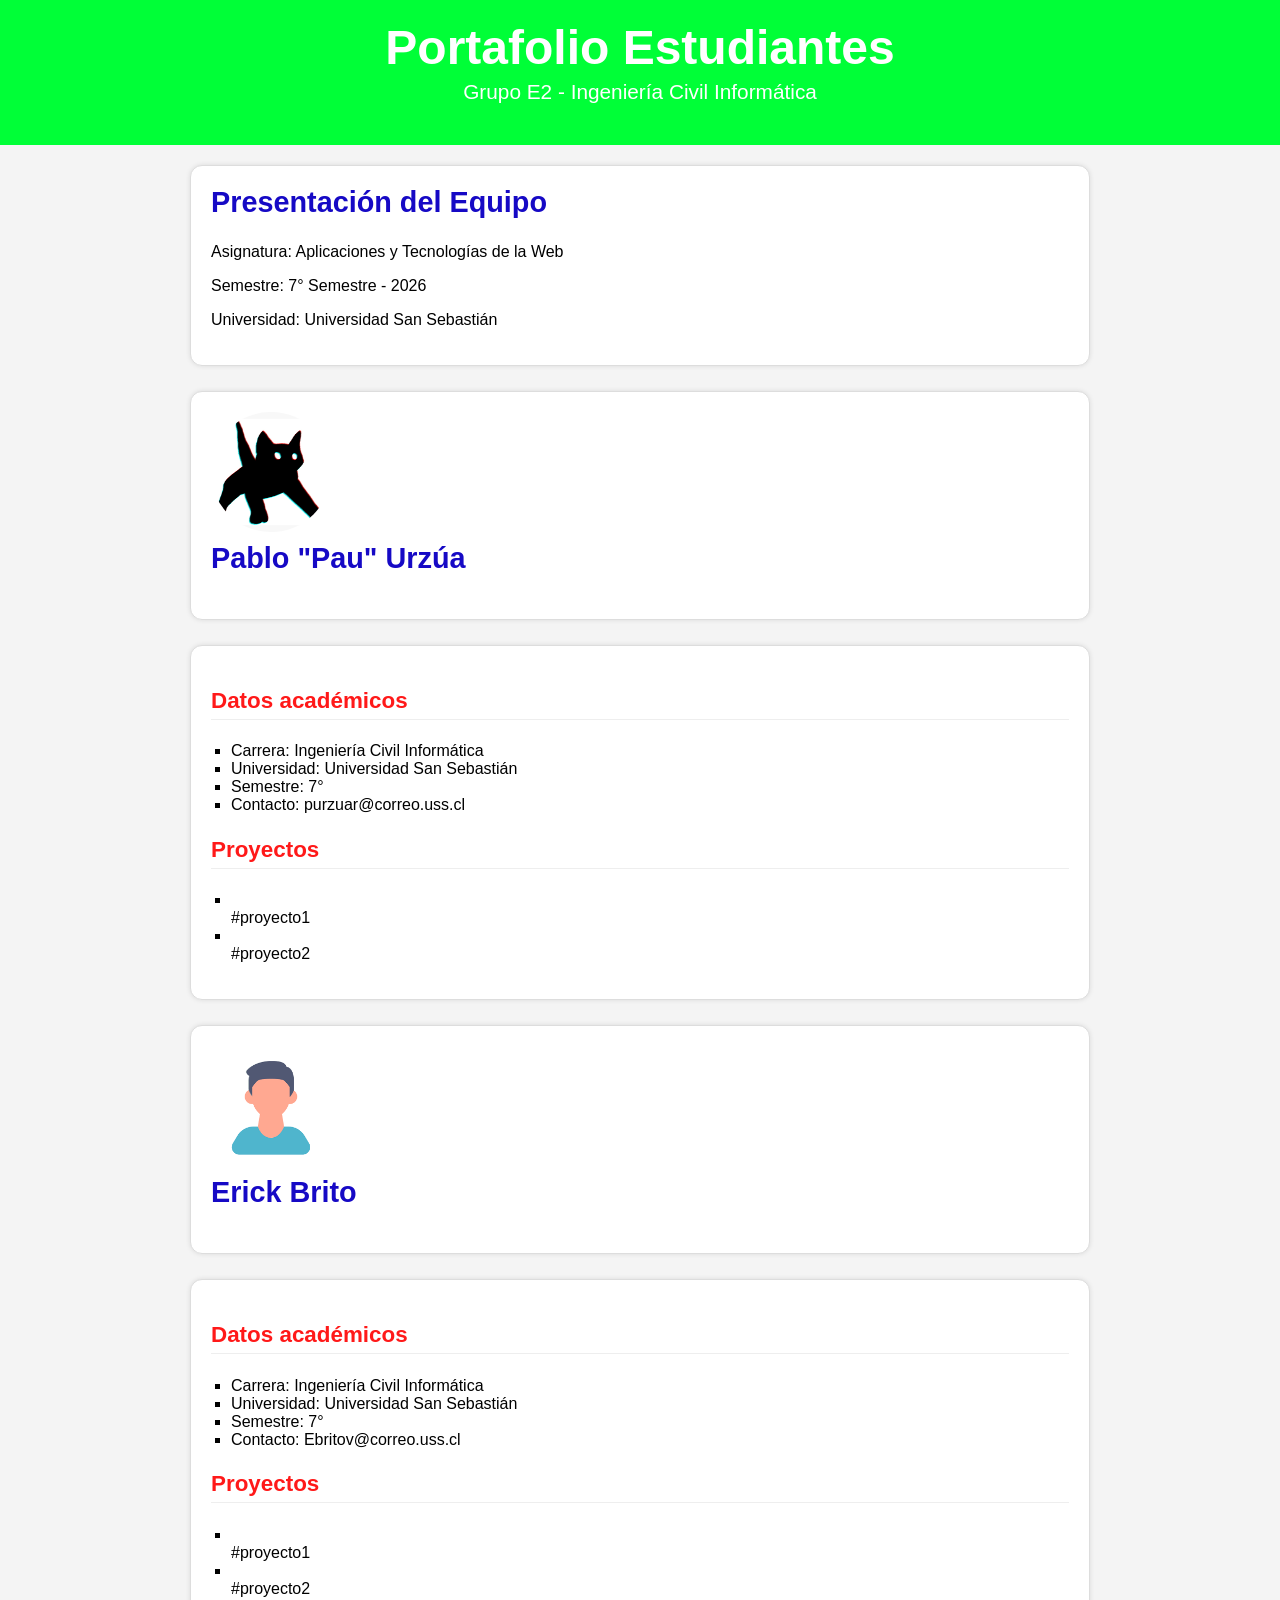
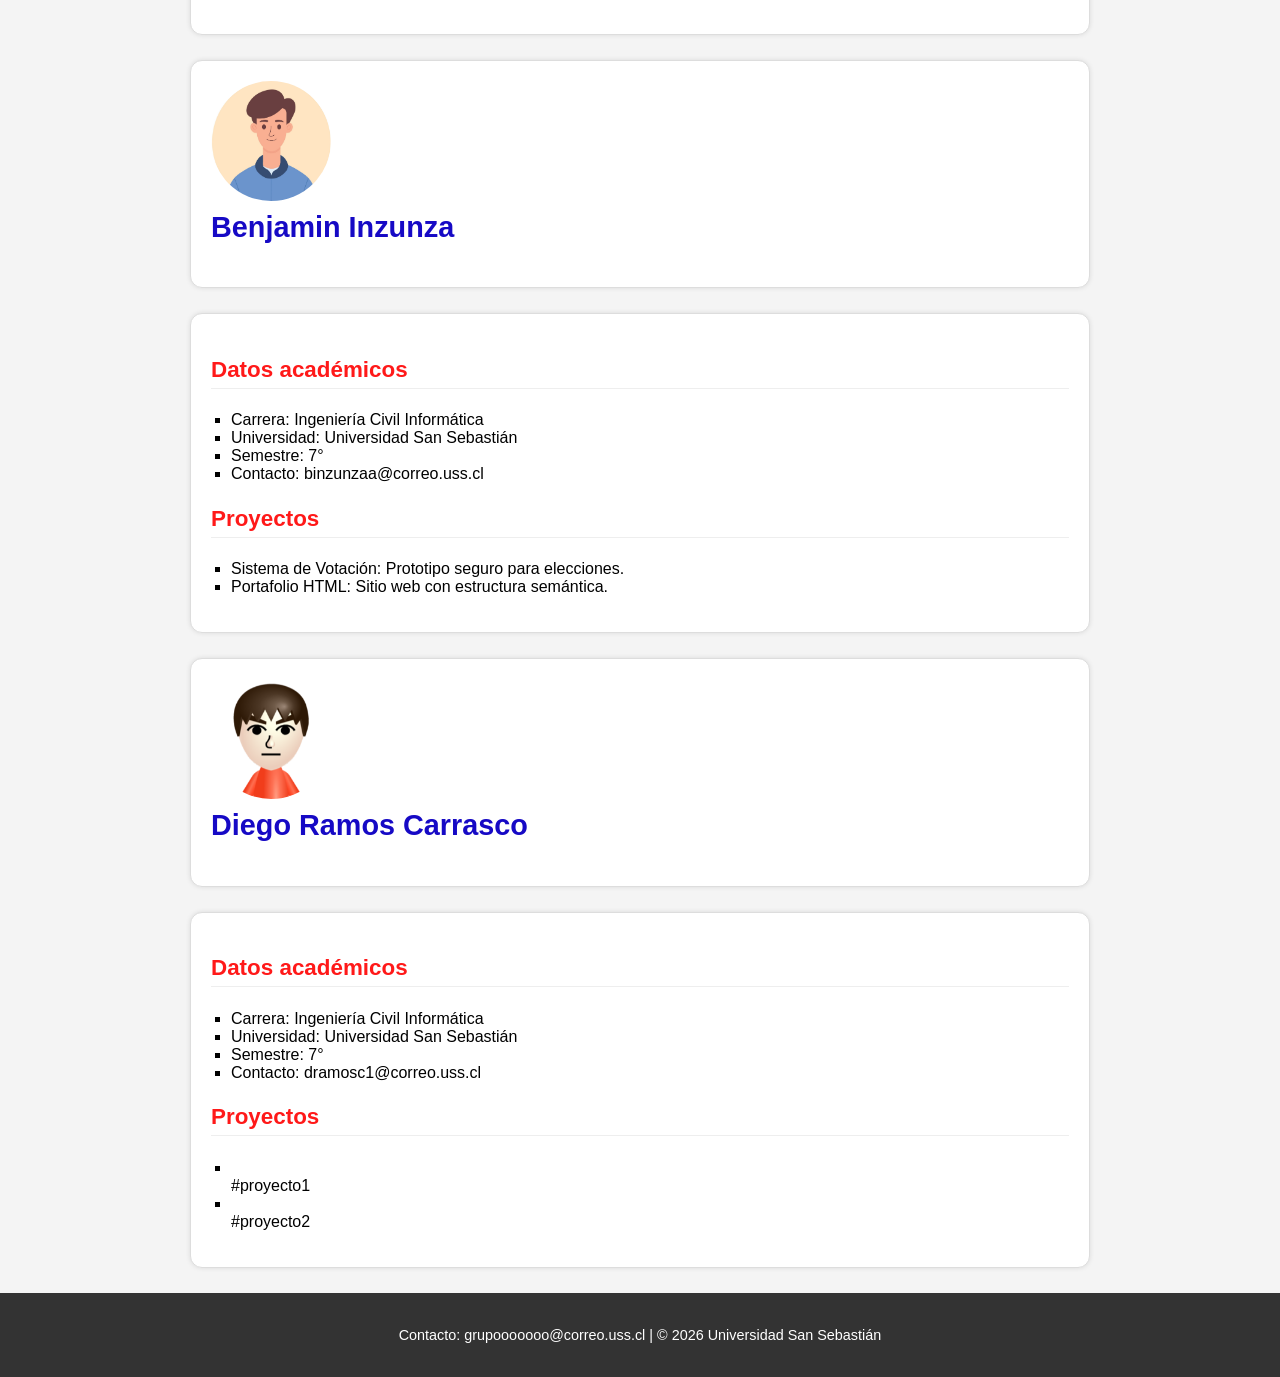
==== indexact.html @ 7ab1137f "Add files via upload" ====
<!DOCTYPE html>
<html lang="es">

<head>
  <meta charset="UTF-8">
  <meta name="viewport" content="width=device-width, initial-scale=1.0">
  <title>Portafolio simple</title>
  <link rel="stylesheet" href="stylesact.css">
</head>

<body>

  <header>
    <h1 id="titulo-principal">Portafolio Estudiantes</h1>
    <p class="subtitulo">Grupo E2 - Ingeniería Civil Informática</p>
  </header>

  <main>
    <section id="equipo">
      <h2>Presentación del Equipo</h2>
      <p>Asignatura: Aplicaciones y Tecnologías de la Web</p>
      <p>Semestre: 7° Semestre - 2026</p>
      <p>Universidad: Universidad San Sebastián</p>
    </section>

    <section id="miembros">

      <article class="tarjeta-estudiante">
        <img src="FotoPau.png" alt="FotoA" class="avatar">
        <h2>Pablo "Pau" Urzúa</h2>
      </article>

      <article class="tarjeta-estudiante">
        <h3>Datos académicos</h3>
        <ul>
          <li>Carrera: Ingeniería Civil Informática</li>
          <li>Universidad: Universidad San Sebastián</li>
          <li>Semestre: 7°</li>
          <li>Contacto: purzuar@correo.uss.cl</li>
        </ul>

        <h3>Proyectos</h3>
        <ul class="lista-proyectos">
          <li></li>#proyecto1
          <li></li>#proyecto2
        </ul>
      </article>

      <article class="tarjeta-estudiante">
        <img src="Fotoerick.png" alt="FotoB" class="avatar">
        <h2>Erick Brito</h2>
      </article>

      <article class="tarjeta-estudiante">
        <h3>Datos académicos</h3>
        <ul>
          <li>Carrera: Ingeniería Civil Informática</li>
          <li>Universidad: Universidad San Sebastián</li>
          <li>Semestre: 7°</li>
          <li>Contacto: Ebritov@correo.uss.cl</li>
        </ul>

        <h3>Proyectos</h3>
        <ul class="lista-proyectos">
          <li></li>#proyecto1
          <li></li>#proyecto2
        </ul>
      </article>

      <article class="tarjeta-estudiante">
        <img src="FotoBenja.png" alt="FotoC" class="avatar">
        <h2>Benjamin Inzunza</h2>
      </article>

      <article class="tarjeta-estudiante">
        <h3>Datos académicos</h3>
        <ul>
          <li>Carrera: Ingeniería Civil Informática</li>
          <li>Universidad: Universidad San Sebastián</li>
          <li>Semestre: 7°</li>
          <li>Contacto: binzunzaa@correo.uss.cl</li>
        </ul>

        <h3>Proyectos</h3>
        <ul class="lista-proyectos">
          <li>Sistema de Votación: Prototipo seguro para elecciones.</li>
          <li>Portafolio HTML: Sitio web con estructura semántica.</li>
        </ul>
      </article>

      <article class="tarjeta-estudiante">
        <img src="FotoDiego.png" alt="FotoD" class="avatar">
        <h2>Diego Ramos Carrasco</h2>
      </article>

      <article class="tarjeta-estudiante">
        <h3>Datos académicos</h3>
        <ul>
          <li>Carrera: Ingeniería Civil Informática</li>
          <li>Universidad: Universidad San Sebastián</li>
          <li>Semestre: 7°</li>
          <li>Contacto: dramosc1@correo.uss.cl</li>
        </ul>

        <h3>Proyectos</h3>
        <ul class="lista-proyectos">
          <li></li>#proyecto1
          <li></li>#proyecto2
        </ul>
      </article>
      </section>
  </main>

  <footer>
    <p>Contacto: grupooooooo@correo.uss.cl | © 2026 Universidad San Sebastián</p>
  </footer>

</body>
</html>
---- stylesact.css ----
/* Estilo global */
body {
  font-family: Arial, sans-serif;
  margin: 0;
  padding: 0;
  background-color: #f4f4f4;
}

/* Encabezado */
header {
  background-color: #00ff37; 
  color: white;
  text-align: center;
  padding: 20px;
}

#titulo-principal {
  margin: 0;
  font-size: 3rem;
}

.subtitulo {
  margin-top: 5px;
  font-size: 1.3rem;
}

/* Contenido principal */
main {
  max-width: 900px;
  margin: 20px auto;
  padding: 0 15px;
}

/* Secciones */
.tarjeta-estudiante, #equipo {
  background-color: white;
  margin-bottom: 25px; 
  padding: 20px;
  border-radius: 12px; 
  box-shadow: 0 0 5px rgba(0,0,0,0.1);
  border: 1px solid #ddd;
}

h2 {
  margin-top: 0;
  color: #1609c5; 
  font-size: 1.8rem;
}

h3 {
  color: #ff1919; 
  font-size: 1.4rem;
  border-bottom: 1px solid #eee;
  padding-bottom: 5px;
}

/* Avatar */
.avatar {
  width: 120px;
  height: 120px;
  border-radius: 50%;
  display: block;
  margin-bottom: 10px;
}

/* Lista de datos académicos */
ul {
  list-style-type: square; 
  padding-left: 20px;
}
/* Proyectos */
.proyecto {
  margin-top: 15px;
  padding-left: 10px;
}

/* Pie de página */
footer {
  text-align: center;
  padding: 20px;
  background-color: #333;
  color: white;
  font-size: 0.9rem;
}
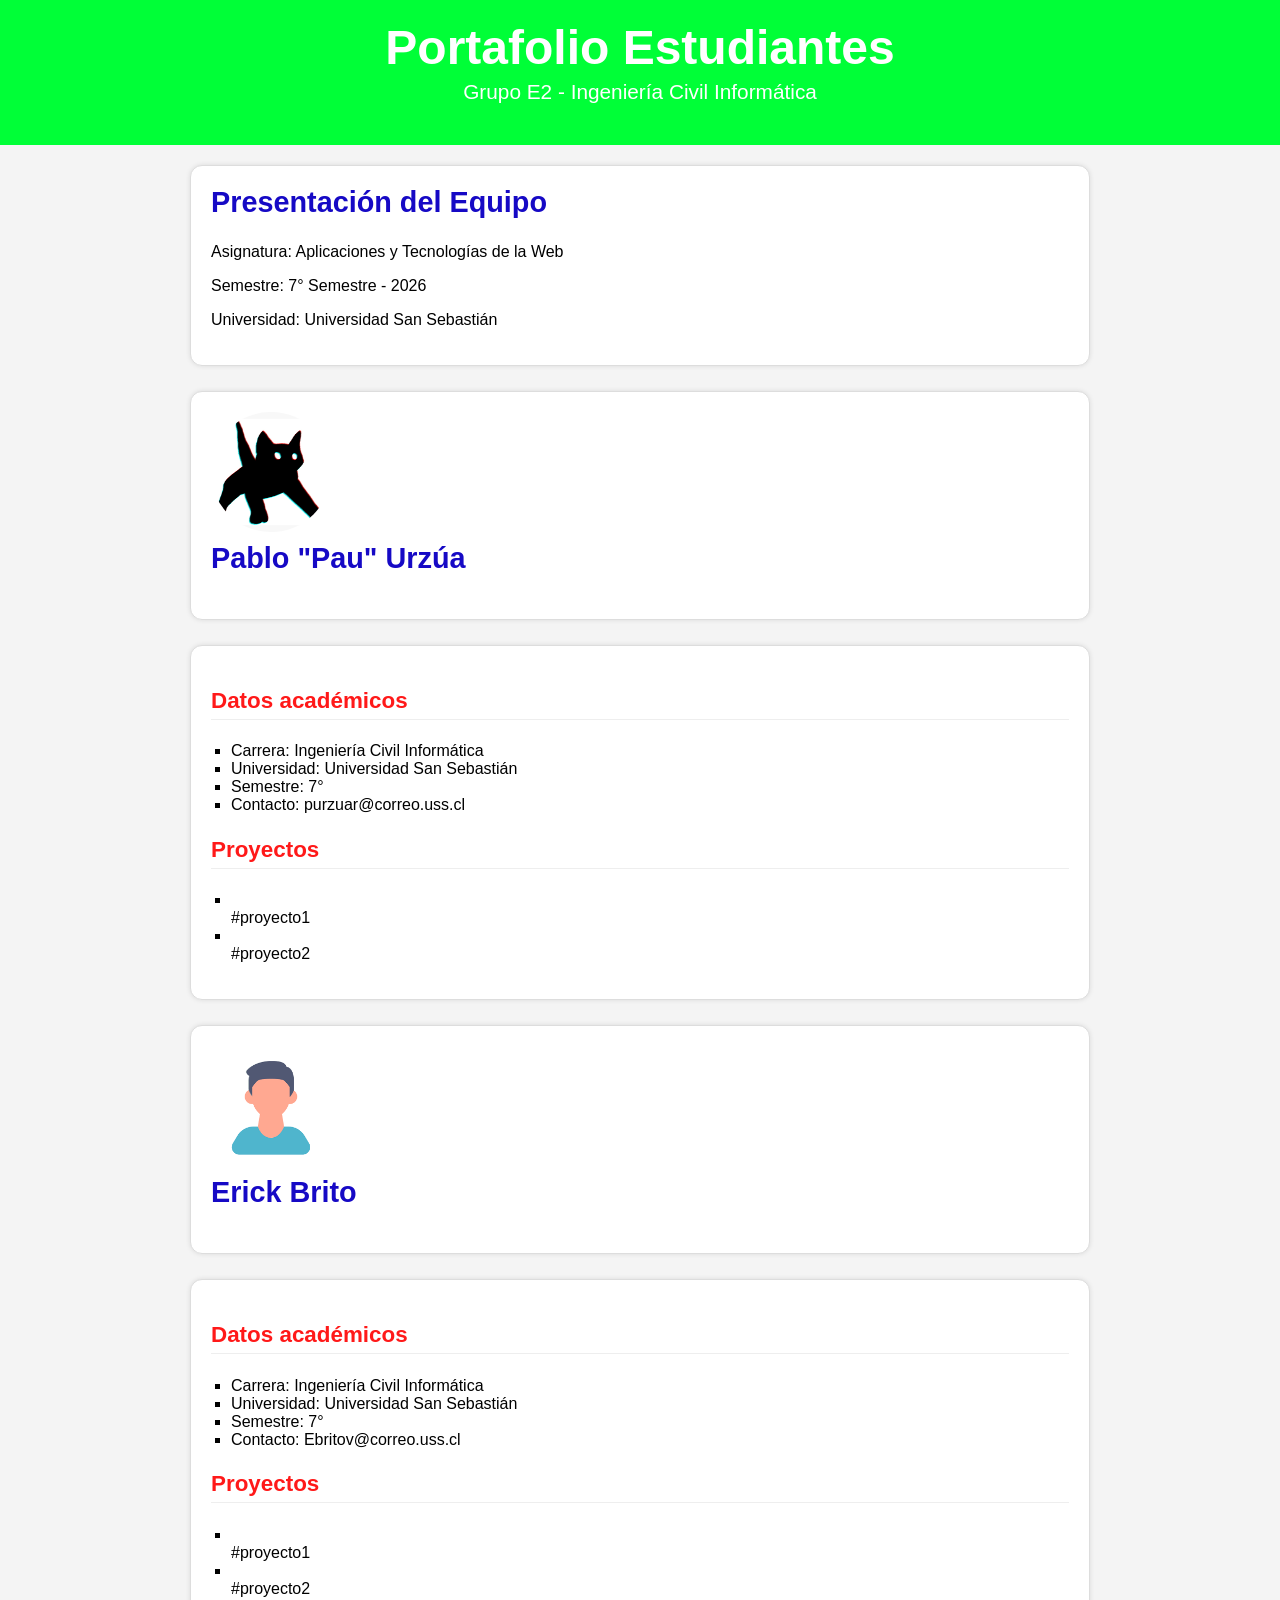
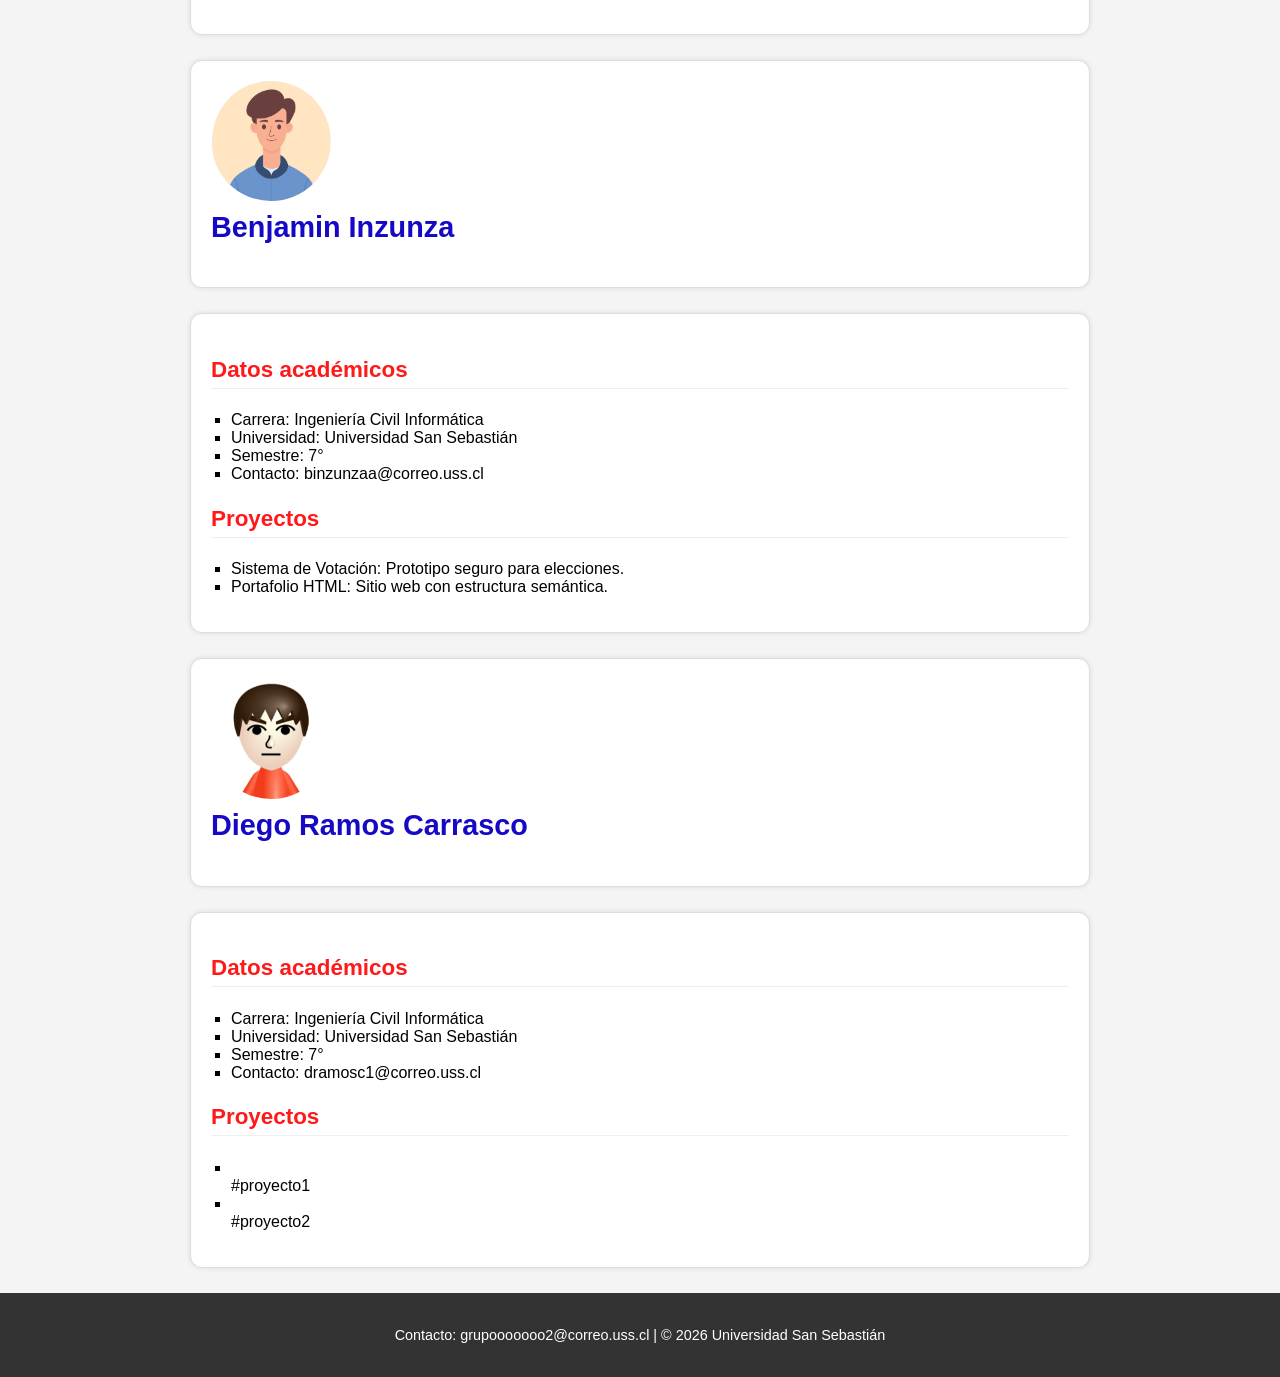
==== commit 8c8c231c: "Update indexact.html" ====
--- a/indexact.html
+++ b/indexact.html
@@ -112,8 +112,8 @@
   </main>
 
   <footer>
-    <p>Contacto: grupooooooo@correo.uss.cl | © 2026 Universidad San Sebastián</p>
+    <p>Contacto: grupooooooo2@correo.uss.cl | © 2026 Universidad San Sebastián</p>
   </footer>
 
 </body>
-</html>+</html>
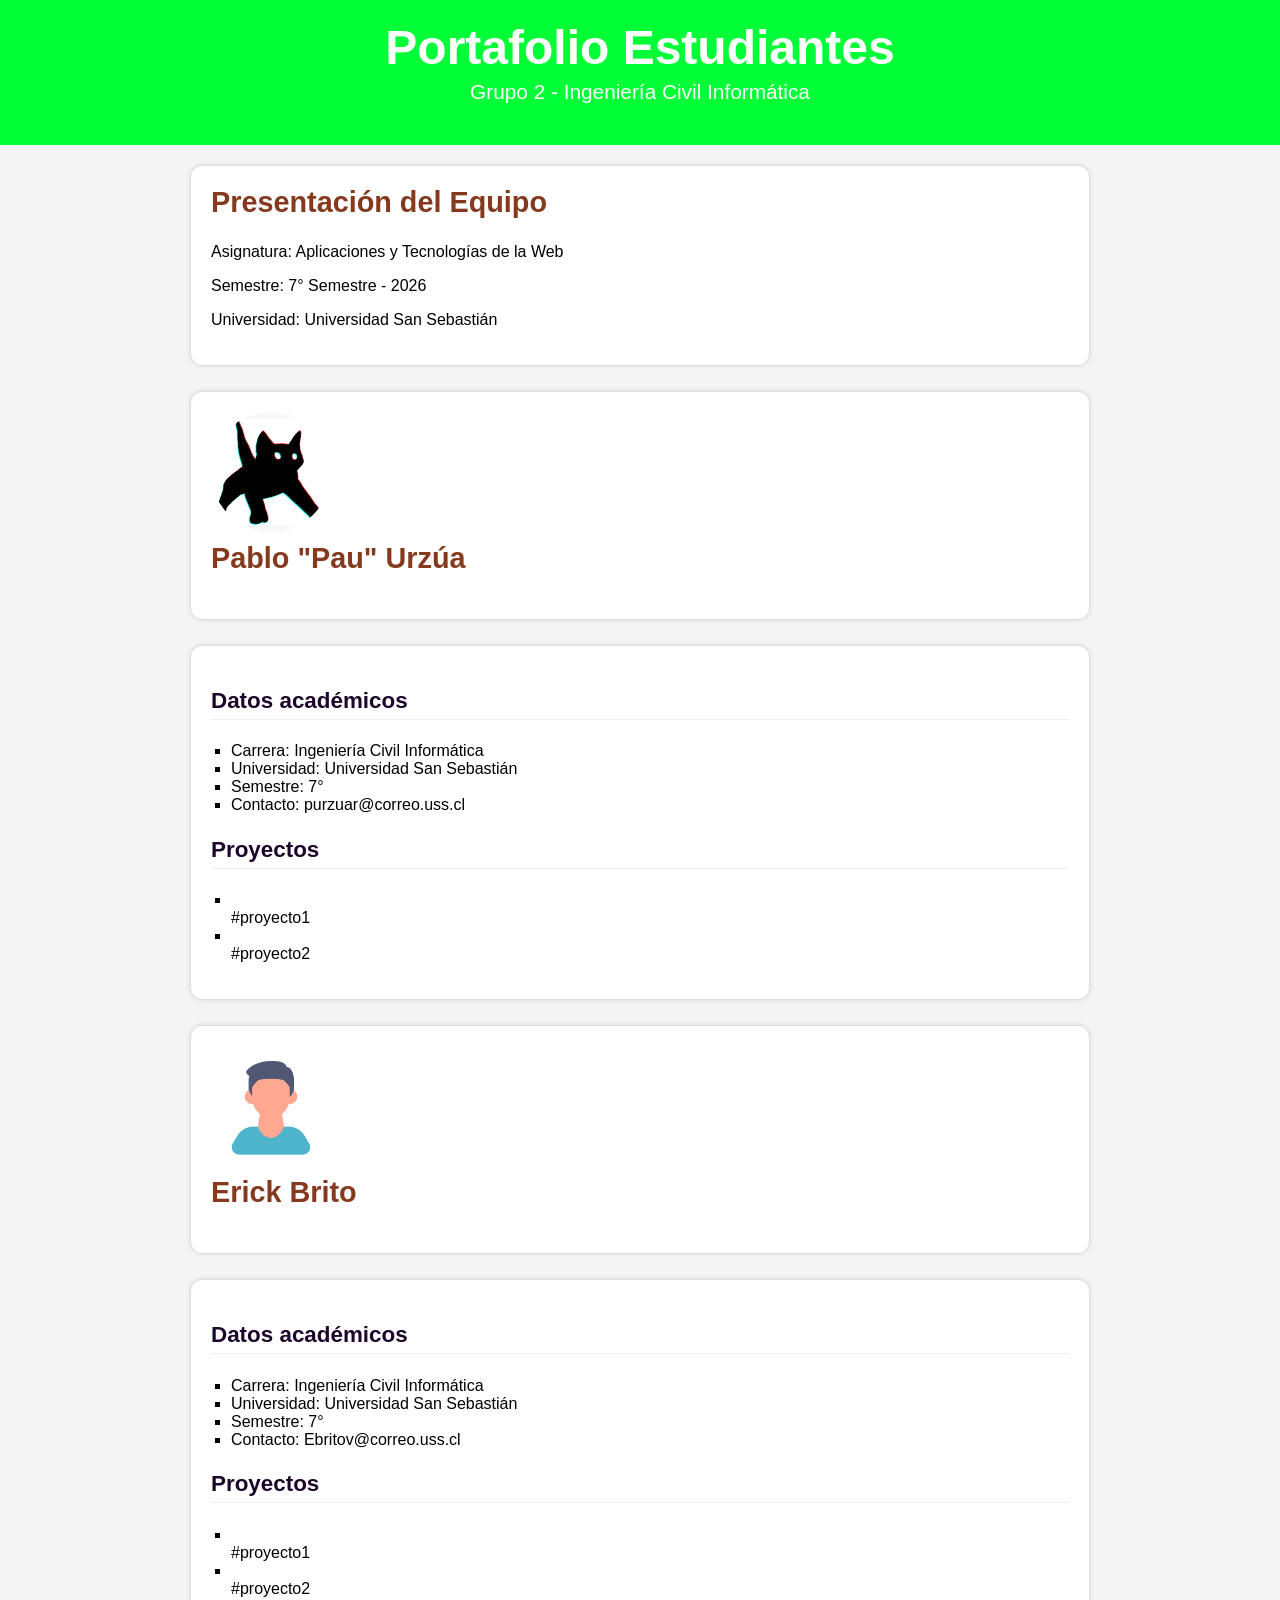
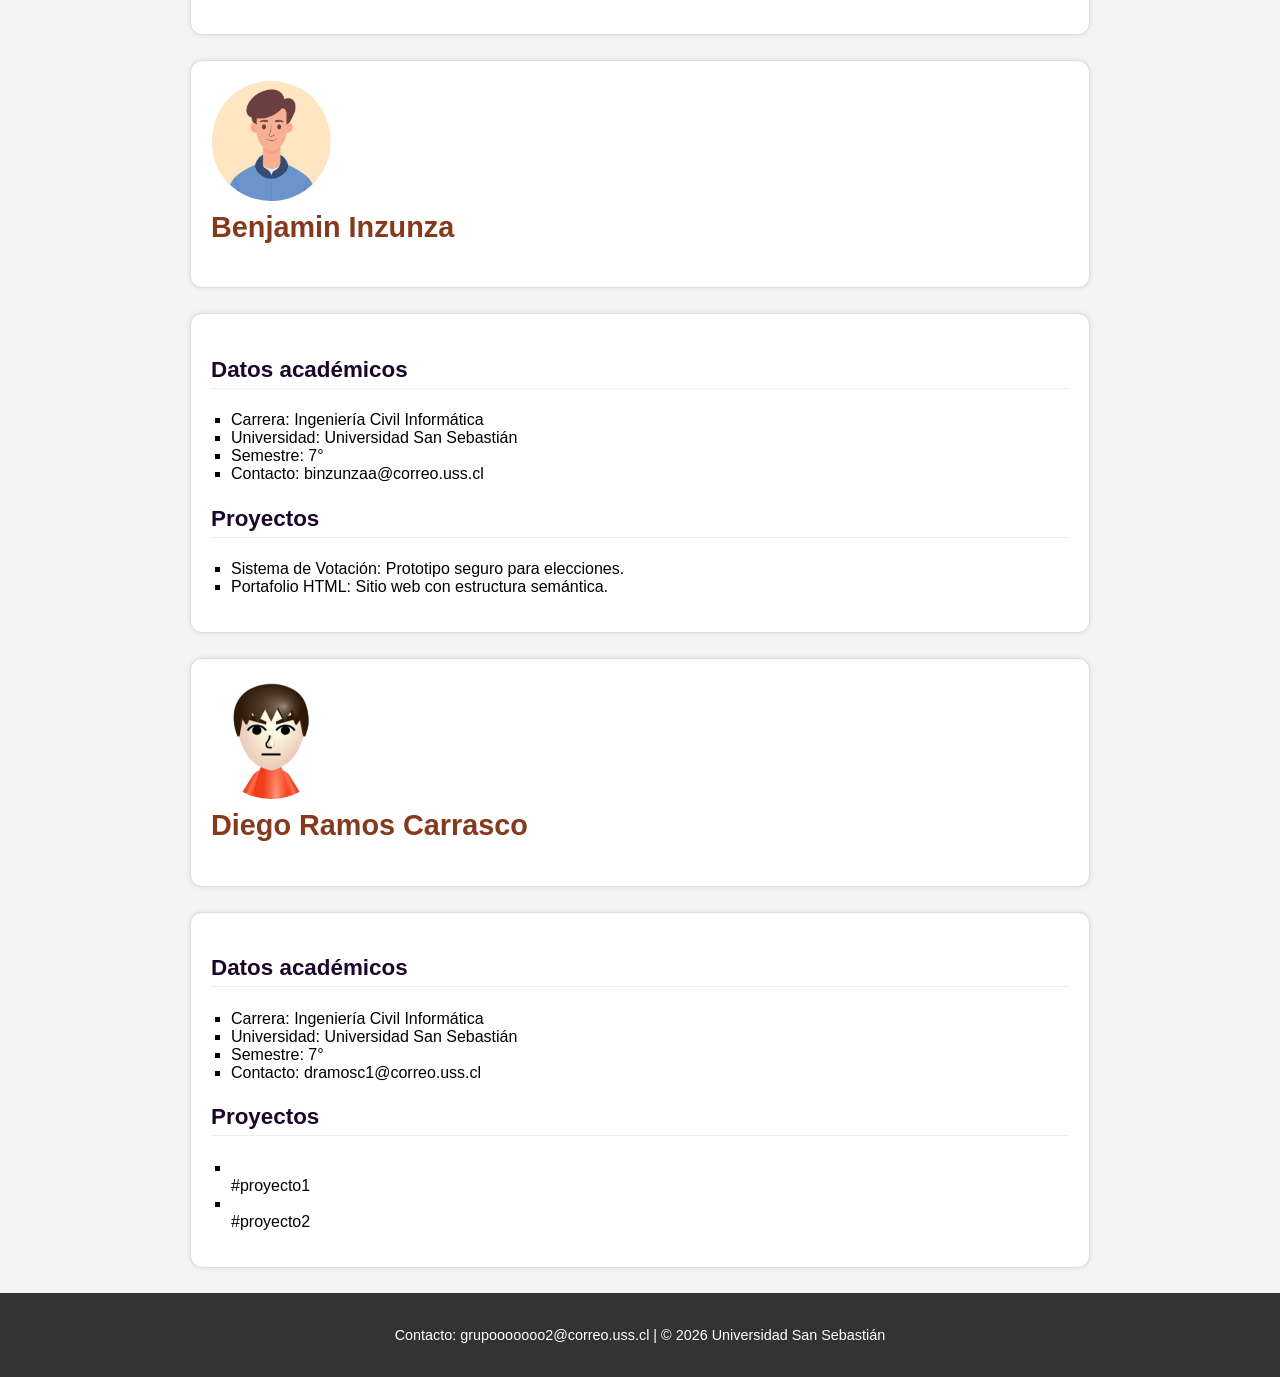
==== commit 86a5e68d: "Update indexact.html" ====
--- a/indexact.html
+++ b/indexact.html
@@ -12,7 +12,7 @@
 
   <header>
     <h1 id="titulo-principal">Portafolio Estudiantes</h1>
-    <p class="subtitulo">Grupo E2 - Ingeniería Civil Informática</p>
+    <p class="subtitulo">Grupo 2 - Ingeniería Civil Informática</p>
   </header>
 
   <main>
--- a/stylesact.css
+++ b/stylesact.css
@@ -43,12 +43,12 @@
 
 h2 {
   margin-top: 0;
-  color: #1609c5; 
+  color: #85391d; 
   font-size: 1.8rem;
 }
 
 h3 {
-  color: #ff1919; 
+  color: #1c052a; 
   font-size: 1.4rem;
   border-bottom: 1px solid #eee;
   padding-bottom: 5px;
@@ -81,4 +81,4 @@
   background-color: #333;
   color: white;
   font-size: 0.9rem;
-}+}
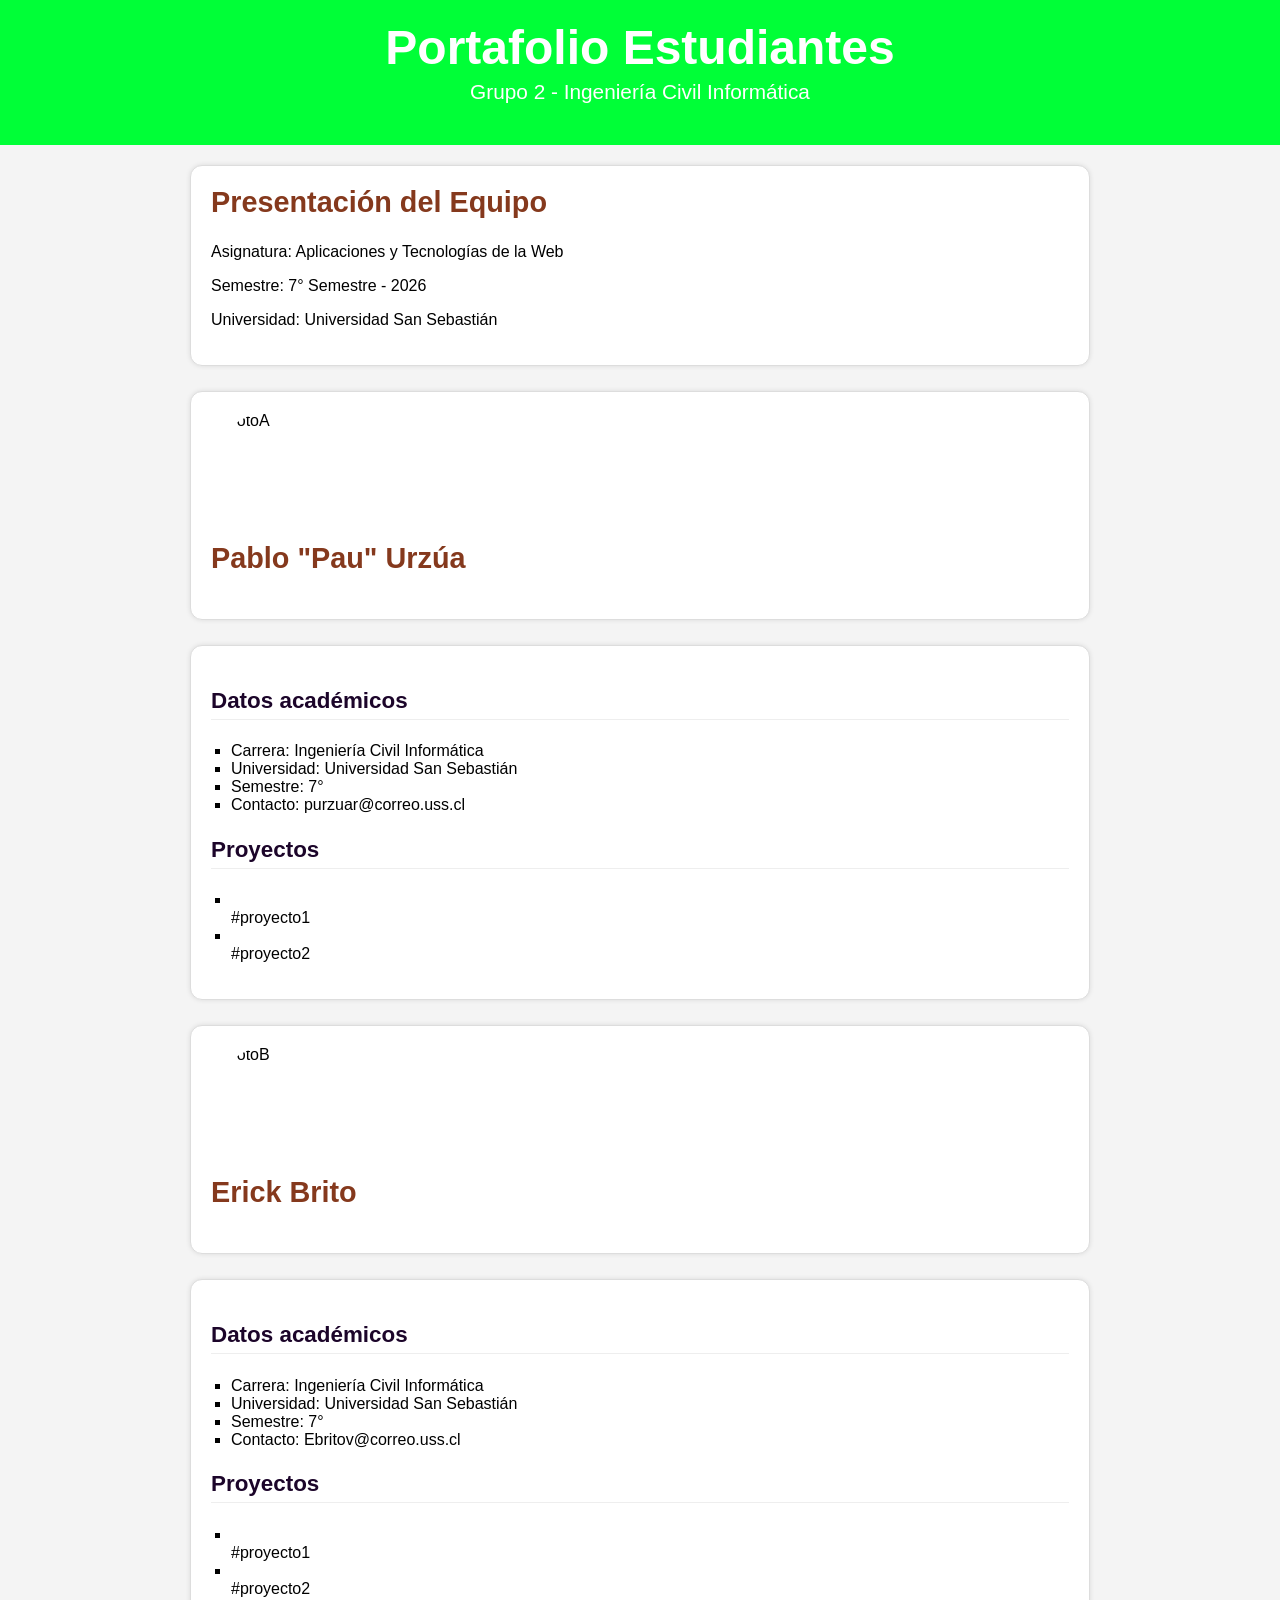
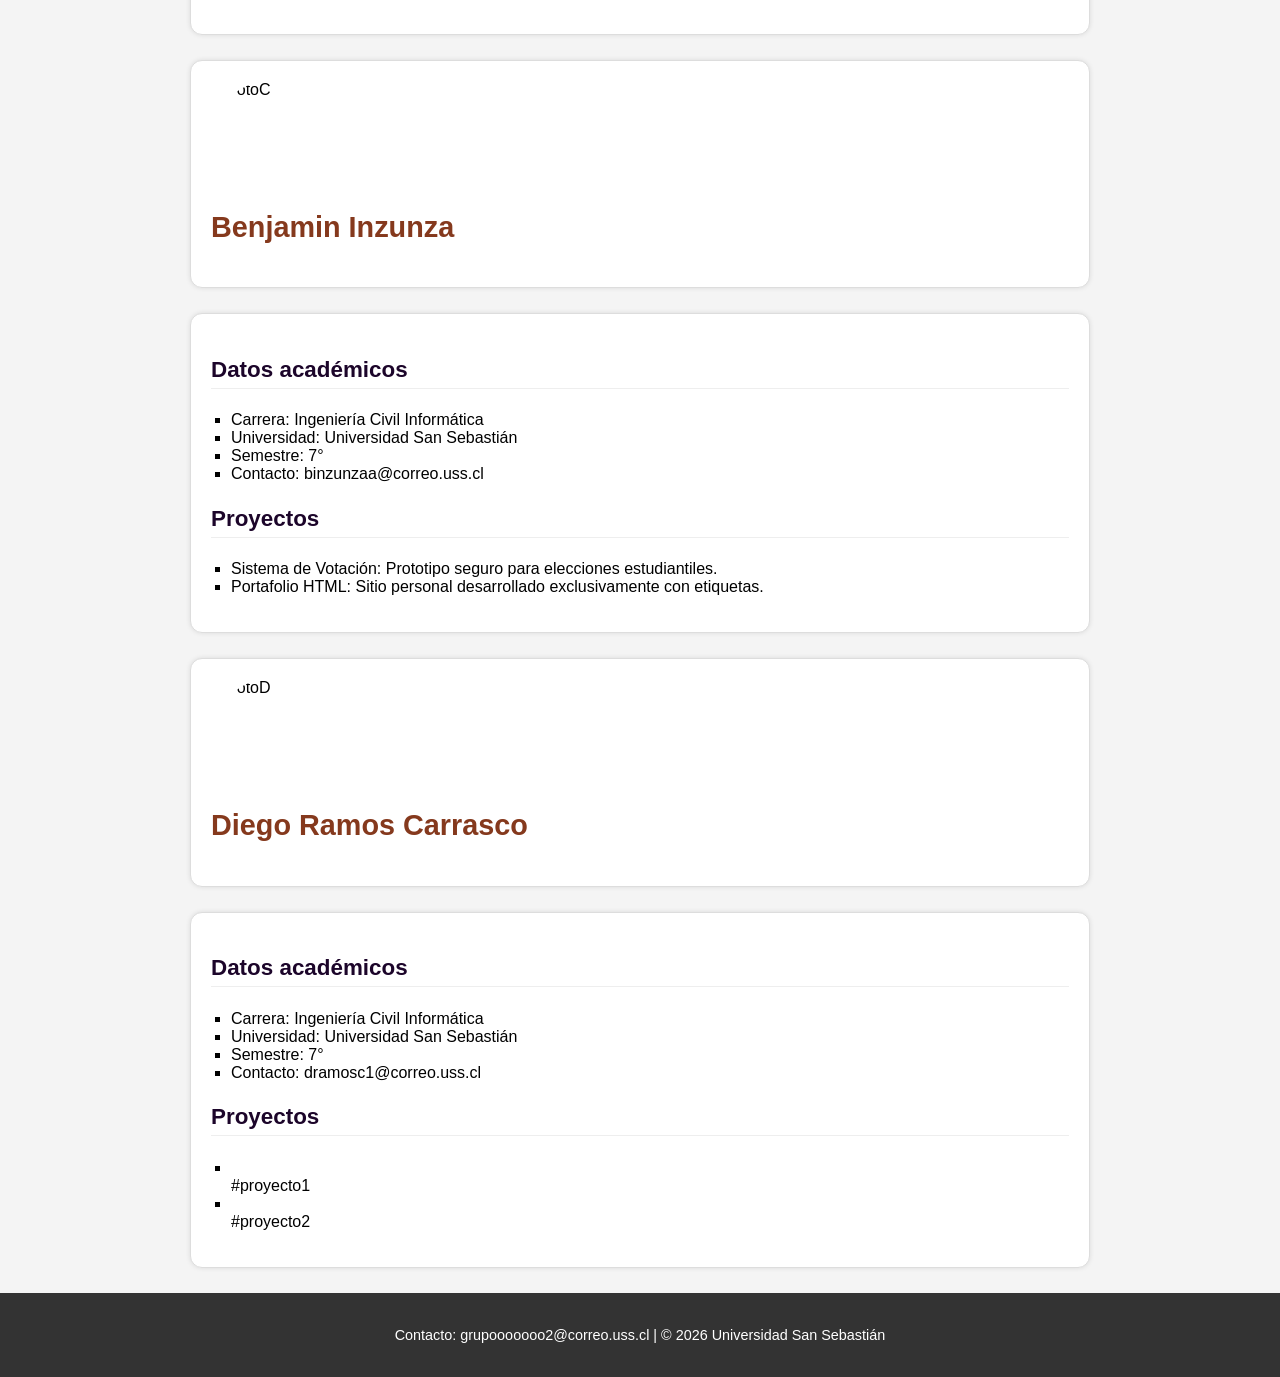
==== commit 56901f41: "Update indexact.html" ====
--- a/indexact.html
+++ b/indexact.html
@@ -83,8 +83,8 @@
 
         <h3>Proyectos</h3>
         <ul class="lista-proyectos">
-          <li>Sistema de Votación: Prototipo seguro para elecciones.</li>
-          <li>Portafolio HTML: Sitio web con estructura semántica.</li>
+          <li>Sistema de Votación: Prototipo seguro para elecciones estudiantiles.</li>
+          <li>Portafolio HTML: Sitio personal desarrollado exclusivamente con etiquetas.</li>
         </ul>
       </article>
 
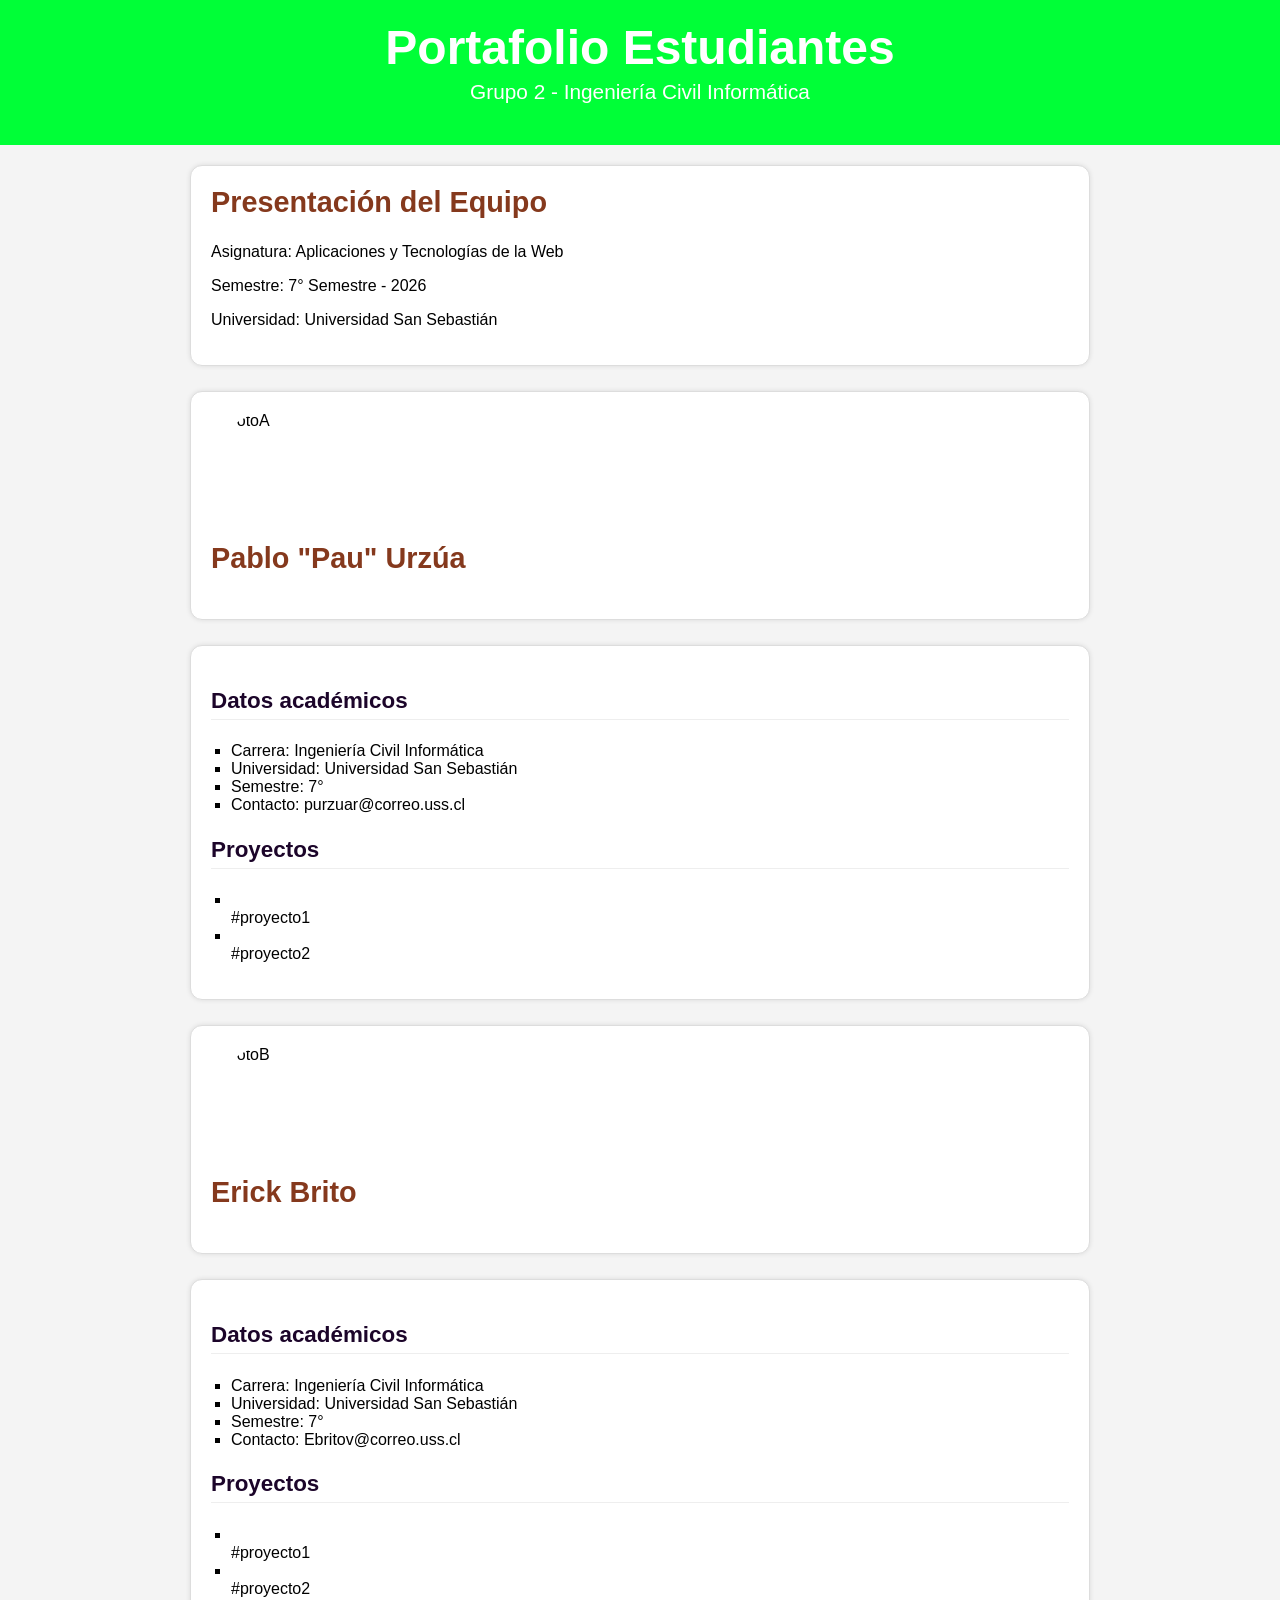
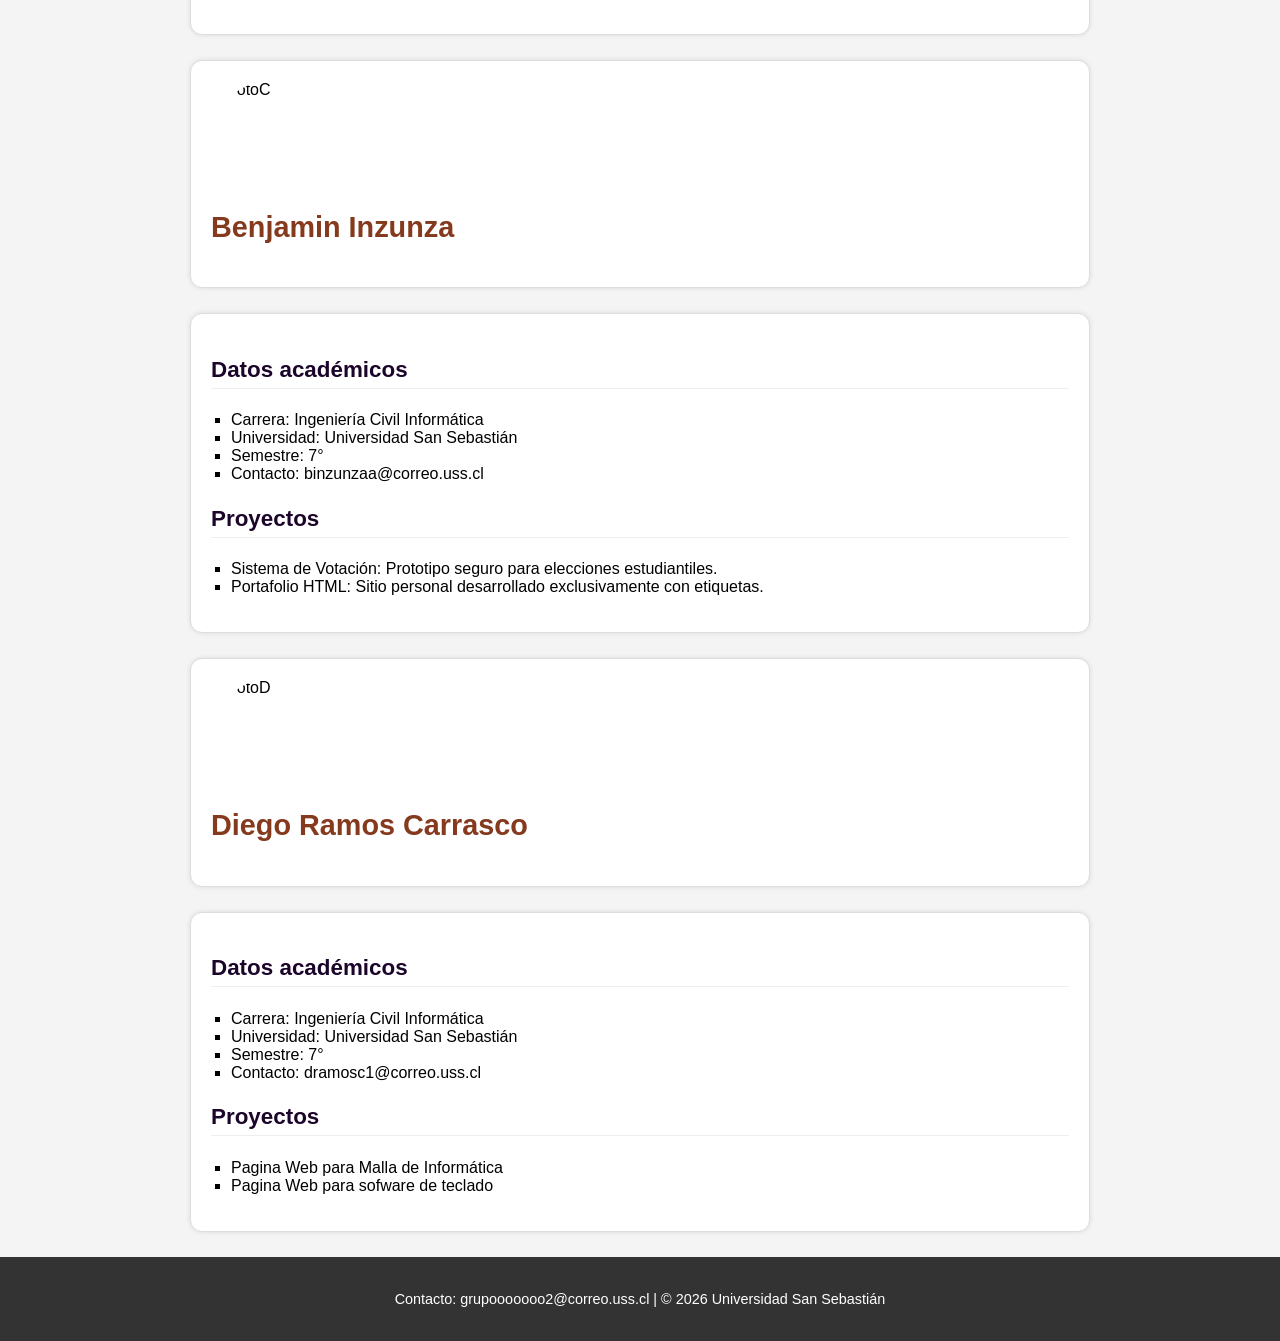
==== commit 7824e0a1: "Update indexact.html" ====
--- a/indexact.html
+++ b/indexact.html
@@ -104,8 +104,8 @@
 
         <h3>Proyectos</h3>
         <ul class="lista-proyectos">
-          <li></li>#proyecto1
-          <li></li>#proyecto2
+         <li>Pagina Web para Malla de Informática</li>
+          <li>Pagina Web para sofware de teclado</li>
         </ul>
       </article>
       </section>
